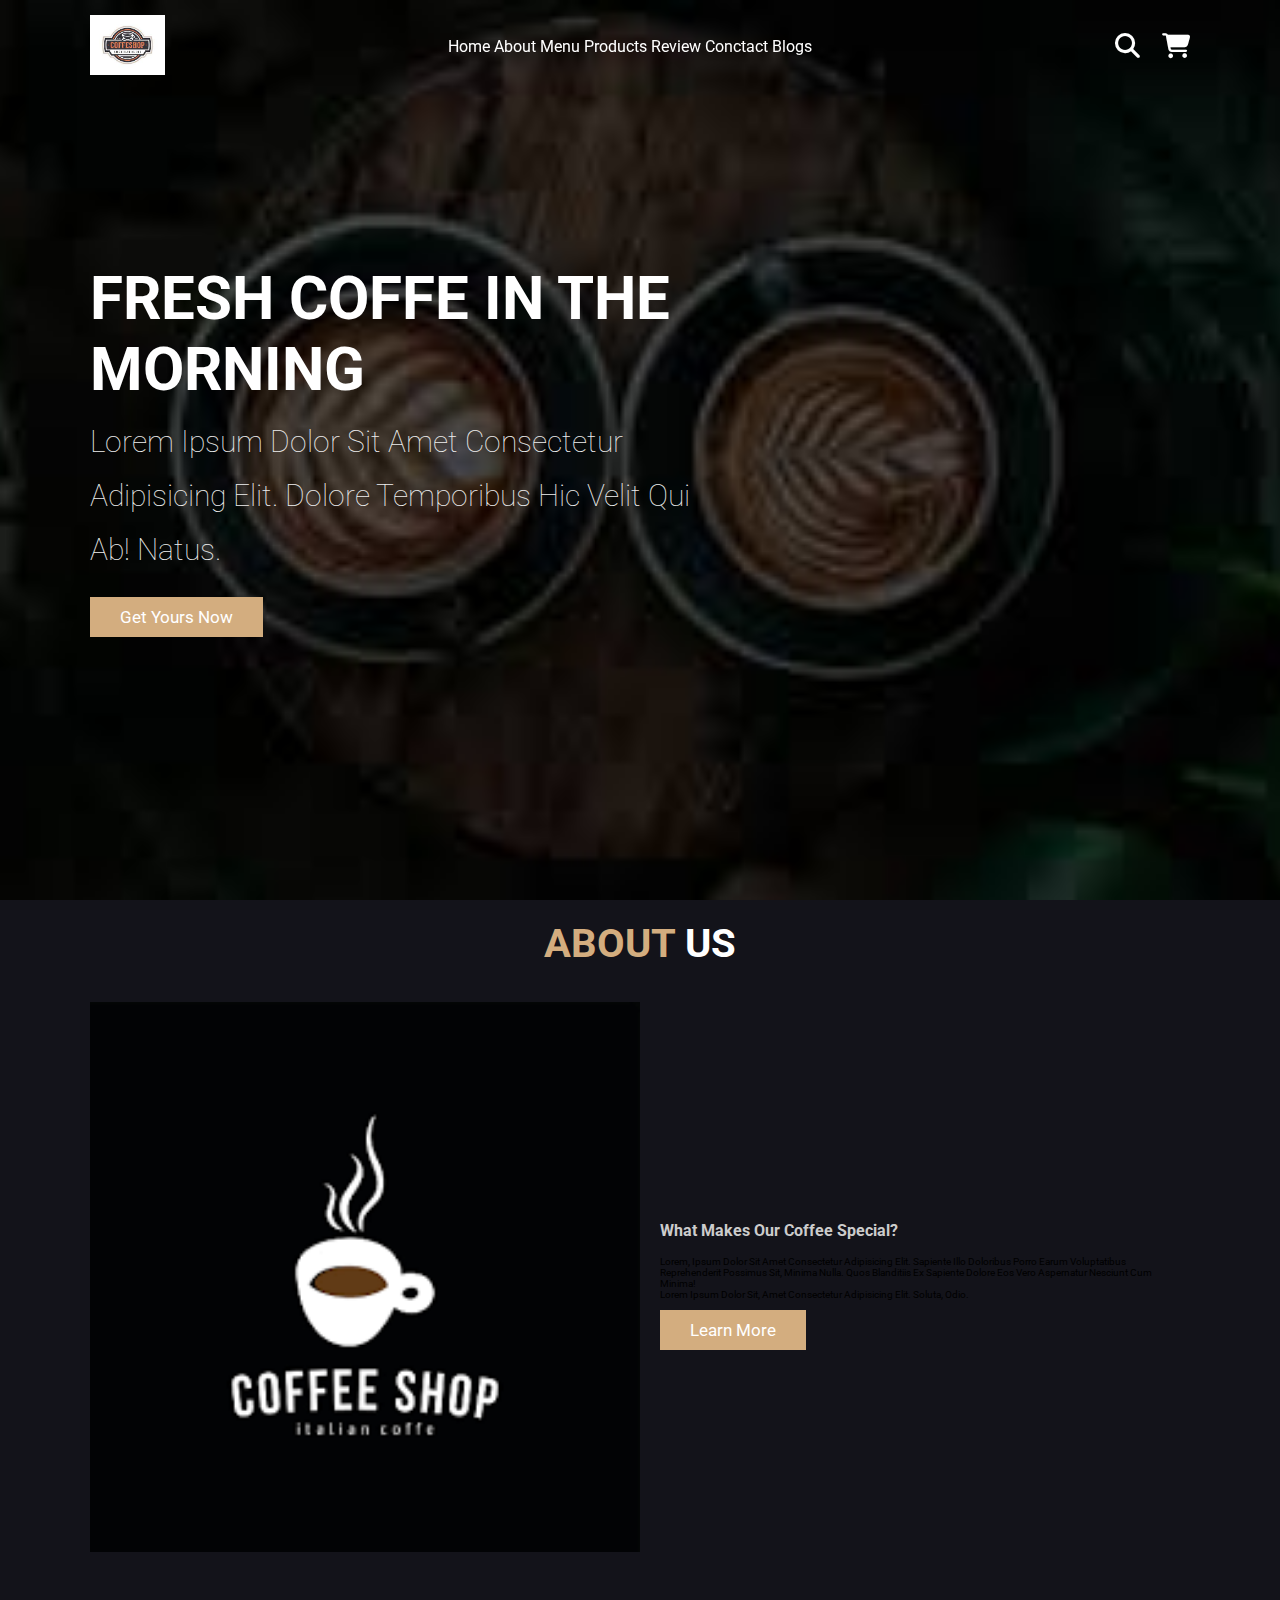
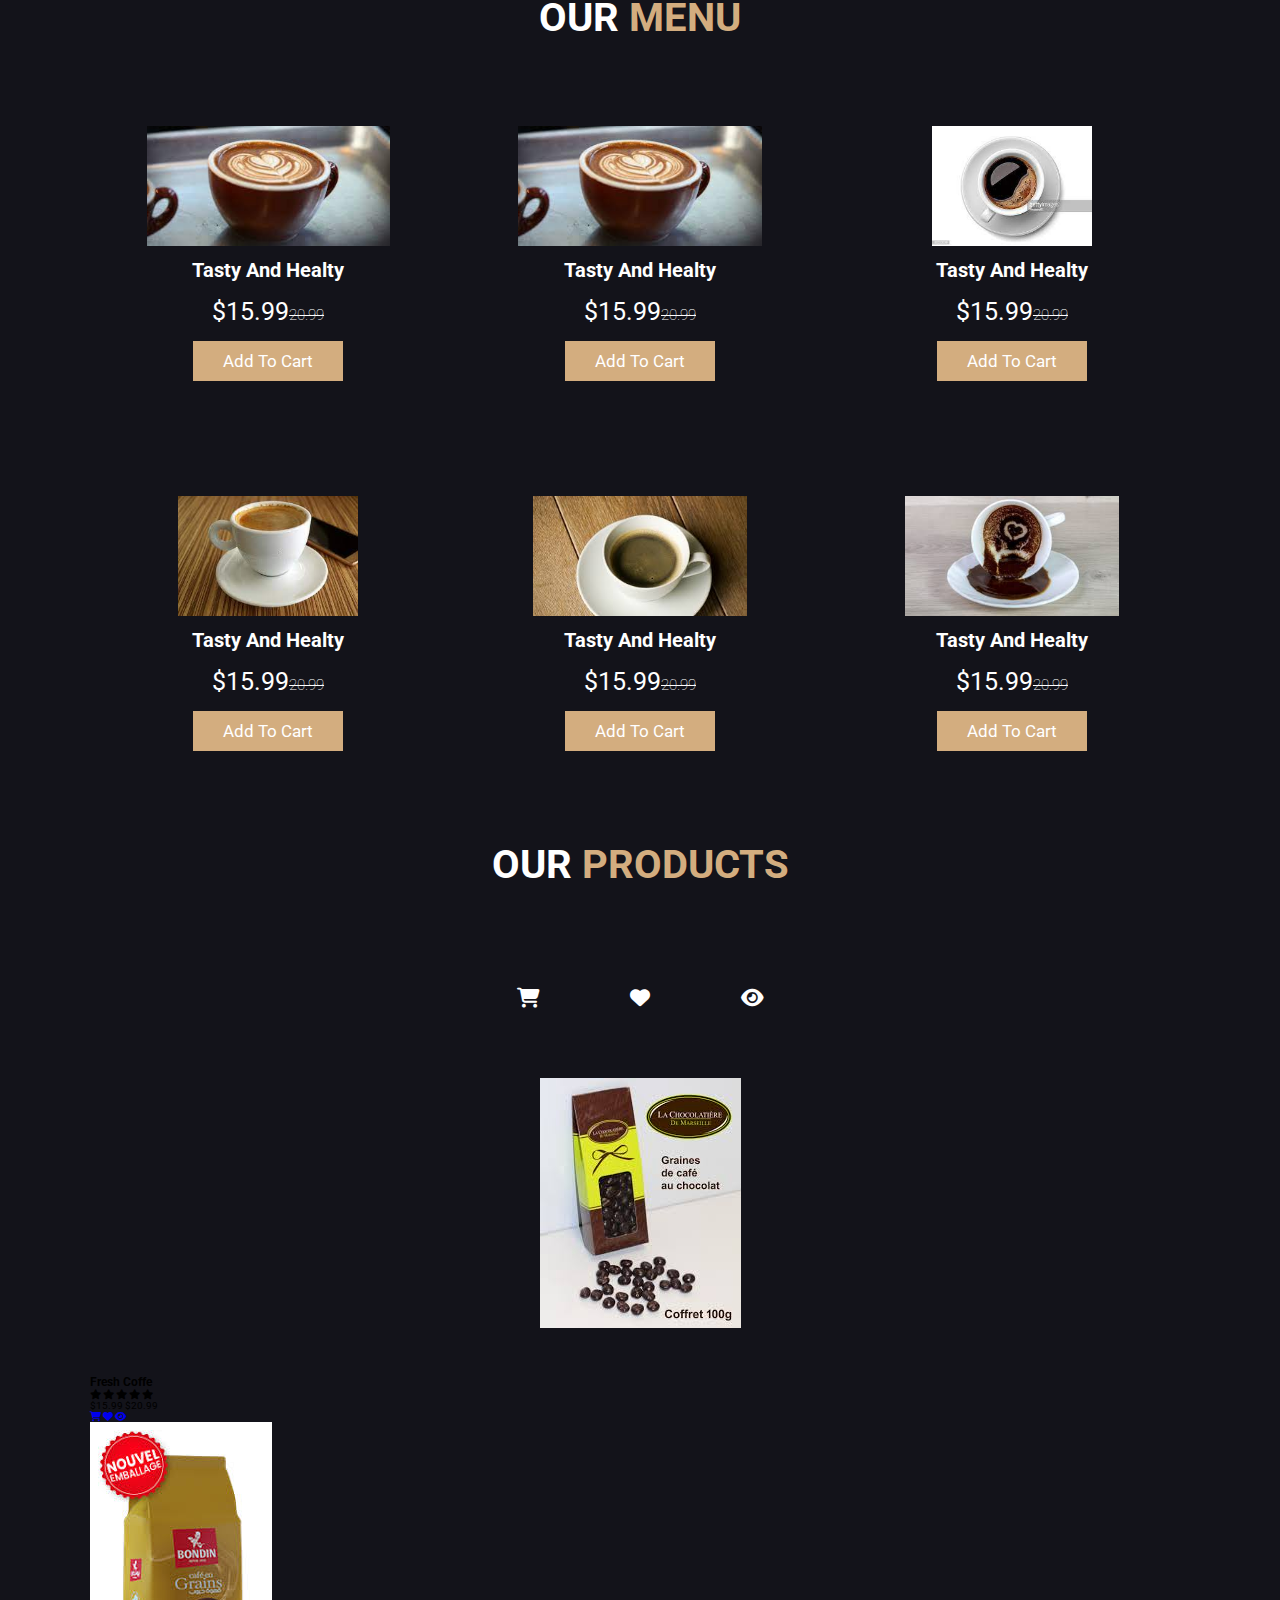
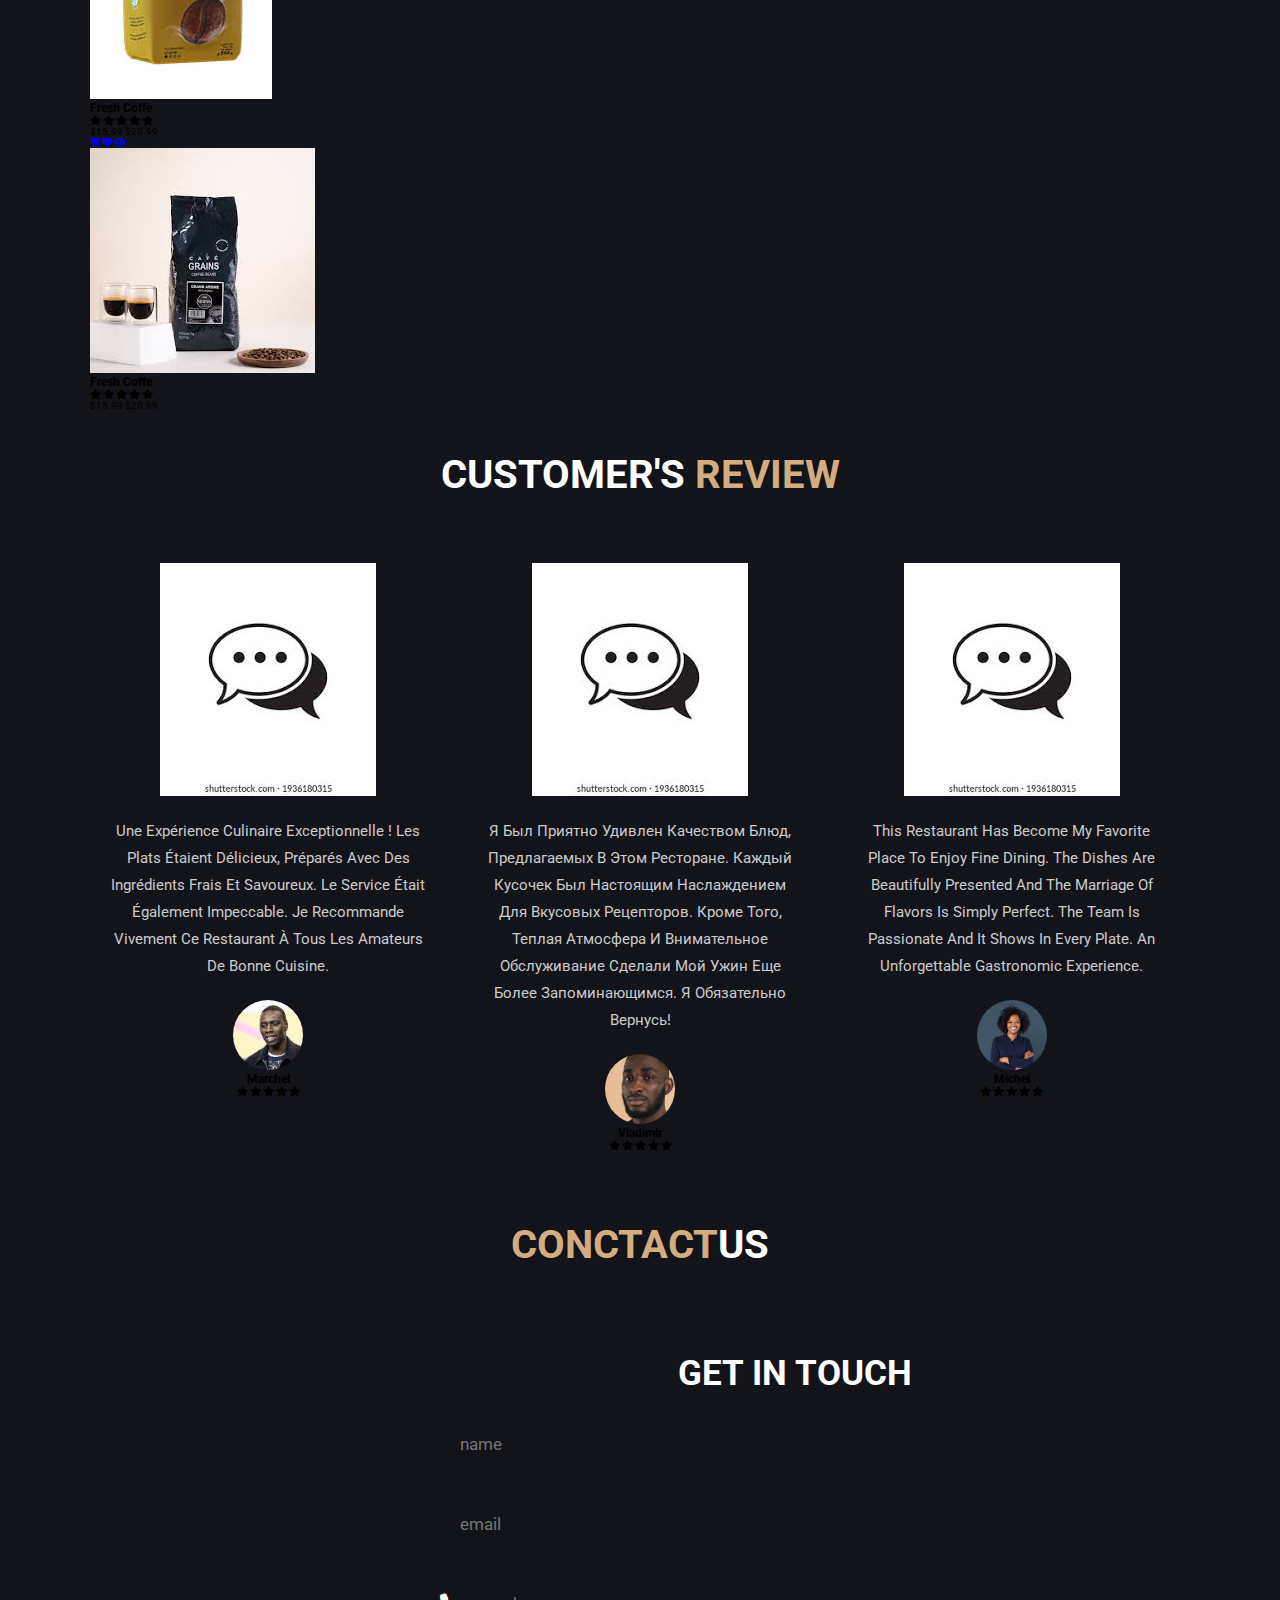
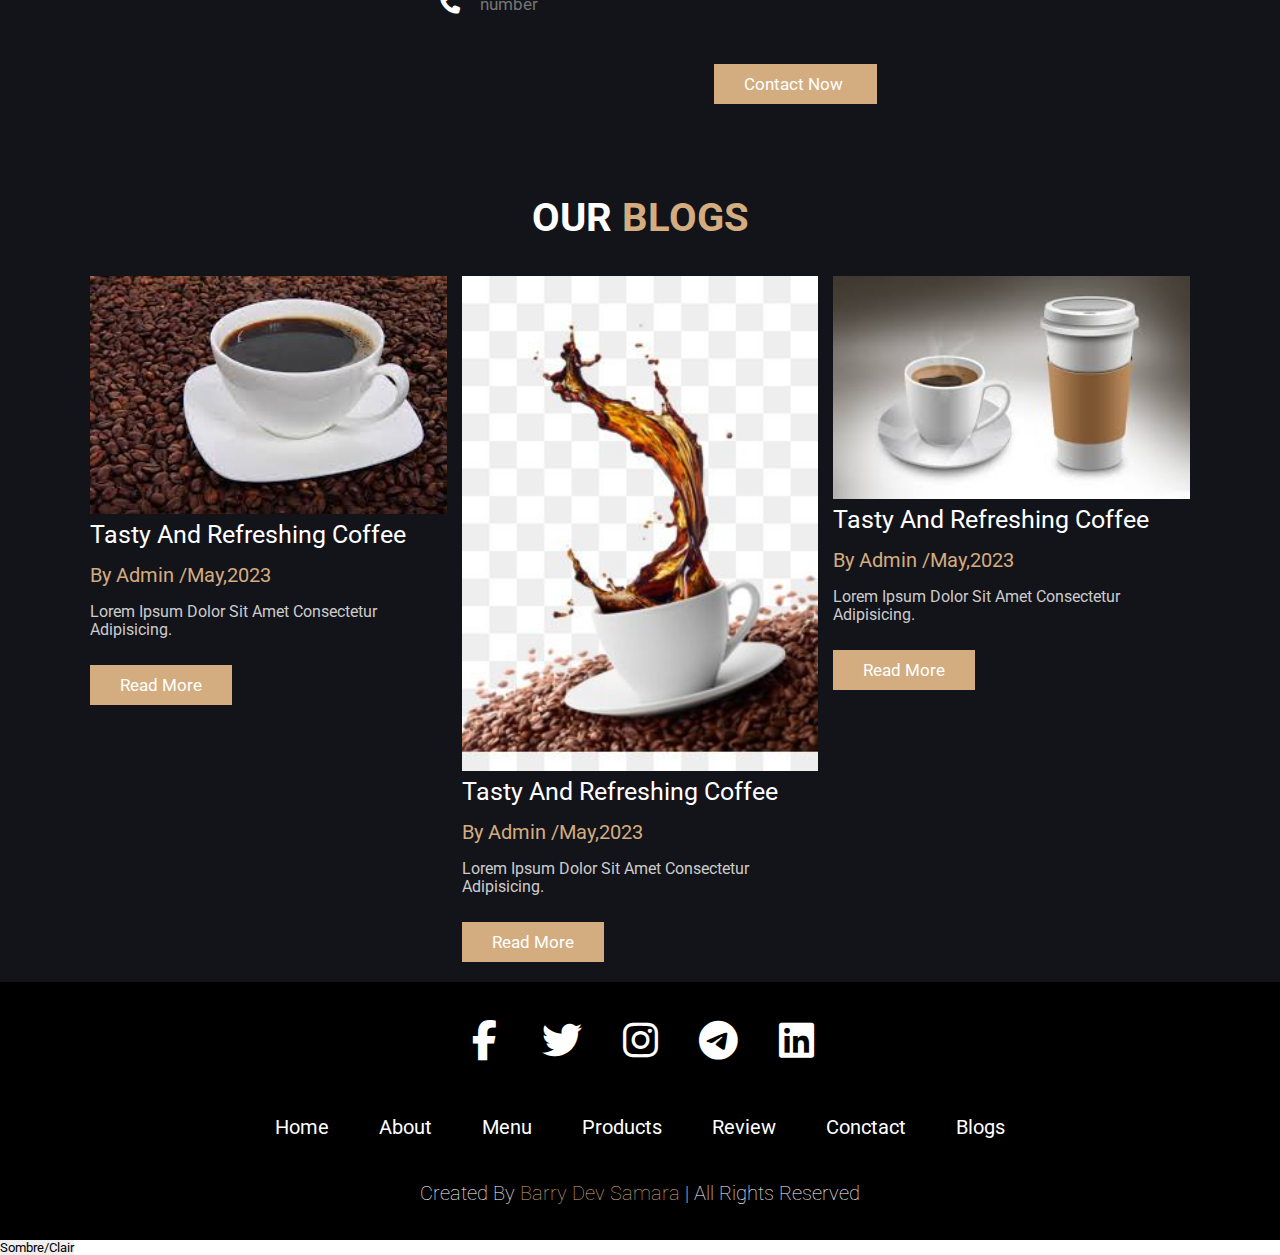
==== Курсовая работа_BARISLAV/index.html @ f3f9d3e2 "заказ кофе" ====
<!DOCTYPE html>
<html lang="en">
<head>
    <meta charset="UTF-8">
    <meta http-equiv="X-UA-Compatible" content="IE=edge">
    <meta name="viewport" content="width=device-width, initial-scale=1.0">
    <title>Barry_Coffe</title>
    <!-- font awesome cdn link-->
    <link rel=" icon" type="jpg"  href="imeges/log.jpg">

    <link rel="stylesheet" href="https://cdnjs.cloudflare.com/ajax/libs/font-awesome/6.4.0/css/all.min.css"> 

    <!--custom css file link -->
    <link rel="stylesheet" href="style.css">
   

</head>
<body>
      

    <!--debut de header-->
     <header class="header">
        <a href="#" class="logo">
               <img src="imeges/logo.jpg" alt="">
               
        </a>
         
     <nav class="navbar">
        <a href="#home">home</a>
        <a href="#about">about</a>
        <a href="#menu">menu</a>
        <a href="#products">products</a>
        <a href="#review">review</a>
        <a href="#conctact">conctact</a>
        <a href="#blogs">blogs</a>
     </nav>

     <div class="icons">
        <div class="fas fa-search" id="search-btn"></div>
        <div class="fas fa-shopping-cart" id="cart-btn"></div>
        <div class="fas fa-bars" id="menu-btn"></div>
     </div>
     <div class="search-form">
        <input type="search" id="search-box" placeholder="search here...">
        <label for="search-box" class="fas fa-search"></label>
     </div>

     <div class="cart-items-container">
        <div class="cart-item">
            <span class="fas fa-times"></span>
            <img src="imeges/cart-item-1.jpg" alt="">
            <div class="content">
                <h3>cart item 01</h3>
                <div class="price">200/-</div>
            </div>
        </div> 

        <div class="cart-item">
            <span class="fas fa-times"></span>
            <img src="imeges/cart-item-2.jpg" alt="">
            <div class="content">
                <h3>cart item 02</h3>
                <div class="price">250/-</div>
            </div>
        </div> 

        <div class="cart-item">
            <span class="fas fa-times"></span>
            <img src="imeges/cart-item-3.jpg" alt="">
            <div class="content">
                <h3>cart item 03</h3>
                <div class="price">275/-</div>
            </div>
        </div> 
        <div class="cart-item">
            <span class="fas fa-item"></span>
            <img src="imeges/cart-item-4.jpg" alt="">
            <div class="content">
                <h3>cart item 04</h3>
                <div class="price">300 /-</div>
            </div>
        </div> 
         <a href="#" class="btn">checkout now</a>

     </div>
    
     </header>
     <!--Fin  de header-->

     <!--home section starts-->

        <section class="home" id="home">
       <div class="content">
        <h3> fresh coffe in the morning</h3>
        <p>Lorem ipsum dolor sit amet consectetur adipisicing elit. Dolore temporibus hic velit qui ab! Natus.</p>
        <a href="#" class="btn"> get yours now</a>

        </section>

     <!--home section ends-->

     
     <!--about section starts-->
     <section class="about" id="about">
       <h1 class="heading"><span>about</span> us </h1>
       <div class="row">
        <div class="image">
            <img src="imeges/about-img.png" alt="">
        </div>

          <div class="content">
            <h3>What makes our coffee special?</h3>
            <p>Lorem, ipsum dolor sit amet consectetur adipisicing elit. Sapiente illo doloribus porro earum voluptatibus reprehenderit possimus sit, minima nulla. Quos blanditiis ex sapiente dolore eos vero aspernatur nesciunt cum minima!</p>
             <p>Lorem ipsum dolor sit, amet consectetur adipisicing elit. Soluta, odio.</p>
             <a href="#" class="btn">learn more</a>
        </div>
       </div>

     </section> 

     <!-- about section ends -->

     <!--menu section starts-->
     
     <section class="menu" id="menu">

        <h1 class="heading" >our <span>menu</span></h1>
        <div class="box-container">

            <div class="box">
                <img src="imeges/menu-1.jpg" alt="">
                <h3>tasty and healty</h3>
                <div class="price">$15.99<span>20.99</span></div>
                <a href="#" class="btn">add to cart</a>
            </div>

            <div class="box">
                <img src="imeges/menu-2.jpg" alt="">
                <h3>tasty and healty</h3>
                <div class="price">$15.99<span>20.99</span></div>
                <a href="#" class="btn">add to cart</a>
            </div>

            <div class="box">
                <img src="imeges/menu-3.jpg" alt="">
                <h3>tasty and healty</h3>
                <div class="price">$15.99<span>20.99</span></div>
                <a href="#" class="btn">add to cart</a>
            </div>
            <div class="box">
                <img src="imeges/menu-4.jpg" alt="">
                <h3>tasty and healty</h3>
                <div class="price">$15.99<span>20.99</span></div>
                <a href="#" class="btn">add to cart</a>
            </div>
            <div class="box">
                <img src="imeges/menu-5.jpg" alt="">
                <h3>tasty and healty</h3>
                <div class="price">$15.99<span>20.99</span></div>
                <a href="#" class="btn">add to cart</a>
            </div>
            <div class="box">
                <img src="imeges/menu-6.jpg" alt="">
                <h3>tasty and healty</h3>
                <div class="price">$15.99<span>20.99</span></div>
                <a href="#" class="btn">add to cart</a>
            </div>
        </div>
     </section>

     <!--menu section ends-->


      <!--products section start-->
     <section class="products" id="products">
       
        <h1 class="heading">our <span>products</span></h1>
        <div class="box-container">

            <div class="box">
                <div class="icons">
                <a href="#" class="fas fa-shopping-cart"></a>
                <a href="#" class="fas fa-heart"></a>
                <a href="#" class="fas fa-eye"></a>

            </div>
            <div class="image">
                <img src="imeges/product-1.jpg" alt="">
            </div>
            </div>
        </div>
        <div class="content">
            <h3>fresh coffe</h3>
            <div class="stars">
                <i class="fas fa-star"></i>
                <i class="fas fa-star"></i>
                <i class="fas fa-star"></i>
                <i class="fas fa-star"></i>
                <i class="fas fa-star half-alt"></i>

         </div>
           
         <div class="price">$15.99 <span>$20.99</span>
            
        </div>
        
        <div class="box">
            <div class="icons">
            <a href="#" class="fas fa-shopping-cart"></a>
            <a href="#" class="fas fa-heart"></a>
            <a href="#" class="fas fa-eye"></a>

        </div>
        <div class="image">
            <img src="imeges/product-2.jpg" alt="">
        </div>
        </div>
    </div>
    <div class="content">
        <h3>fresh coffe</h3>
        <div class="stars">
            <i class="fas fa-star"></i>
            <i class="fas fa-star"></i>
            <i class="fas fa-star"></i>
            <i class="fas fa-star"></i>
            <i class="fas fa-star half-alt"></i>

     </div>
       
     <div class="price">$15.99 <span>$20.99</span></div>

     
     <div class="box">
        <div class="icons">
        <a href="#" class="fas fa-shopping-cart"></a>
        <a href="#" class="fas fa-heart"></a>
        <a href="#" class="fas fa-eye"></a>

    </div>
    <div class="image">
        <img src="imeges/product-3.jpg" alt="">
    </div>
    </div>
</div>
<div class="content">
    <h3>fresh coffe</h3>
    <div class="stars">
        <i class="fas fa-star"></i>
        <i class="fas fa-star"></i>
        <i class="fas fa-star"></i>
        <i class="fas fa-star"></i>
        <i class="fas fa-star half-alt"></i>

 </div>
   
 <div class="price">$15.99 <span>$20.99</span></div>

    
        
        </div>

     </section>

<!--products section ends-->    

<!--review section starts-->

  <section class="review" id="review">

   <h1 class="heading"> customer's <span>review</span></h1>
      <div class="box-container">
        <div class="box">
            <img src="imeges/quote-img.jpg" alt="" class="quote">
            <p>Une expérience culinaire exceptionnelle ! Les plats étaient délicieux, 
                préparés avec des ingrédients frais et savoureux. Le service était également impeccable.
                 Je recommande vivement ce restaurant à tous les amateurs de bonne cuisine.
            </p>
            <img src="imeges/pic-1.jpg" class="user" alt="">
            <h3>Marchel</h3>
            <div class="stars">
                <i class="fas fa-star"></i>
                <i class="fas fa-star"></i>
                <i class="fas fa-star"></i>
                <i class="fas fa-star"></i>
                <i class="fas fa-star half-alt"></i>
        
         </div>
           
        </div>

        <div class="box">
            <img src="imeges/quote-img.jpg" alt="" class="quote">
            <p> Я был приятно удивлен качеством блюд, предлагаемых в этом ресторане. 
                Каждый кусочек был настоящим наслаждением для вкусовых рецепторов. Кроме того,
                 теплая атмосфера и внимательное обслуживание сделали мой ужин еще более запоминающимся. Я обязательно вернусь!
            </p>
            <img src="imeges/pic-2.jpg" class="user" alt="">
            <h3>Vladimir</h3>
            <div class="stars">
                <i class="fas fa-star"></i>
                <i class="fas fa-star"></i>
                <i class="fas fa-star"></i>
                <i class="fas fa-star"></i>
                <i class="fas fa-star half-alt"></i>
        
         </div>
           
        </div>

        <div class="box">
            <img src="imeges/quote-img.jpg" alt="" class="quote">
            <p>This restaurant has become my favorite place to enjoy fine dining. 
                The dishes are beautifully presented and the marriage of flavors is simply perfect. 
                The team is passionate and it shows in every plate. An unforgettable gastronomic experience.
            </p>
            <img src="imeges/pic-3.jpg" class="user" alt="">
            <h3>Michel</h3>
            <div class="stars">
                <i class="fas fa-star"></i>
                <i class="fas fa-star"></i>
                <i class="fas fa-star"></i>
                <i class="fas fa-star"></i>
                <i class="fas fa-star half-alt"></i>
        
         </div>
           
        </div>

      </div>


  </section>


<!--review section ends-->

  <!--contact section starts-->

      <section class="conctact" id="conctact">
        
        <h1 class="heading"><span>conctact</span>us</h1>

        <div class="row">

            <iframe class="map" src="https://www.google.com/maps/embed?pb=!1m18!1m12!1m3!1d2637.
            137162082329!2d18.37086447625581!3d48.62635727130162!2m3!1f0!2f0!3f0!3m2!1i1024!2i768!4f13.
            1!3m3!1m2!1s0x4714cea4421a099b%3A0x4e1c61bc4ff3249c!2sCOFFEE%204%20YOU!5e0!3m2!1sen!2sru!4v1684219513985!5m2!1sen!2sru" 
              allowfullscreen=""
             loading="lazy" referrerpolicy="no-referrer-when-downgrade"></iframe>

             <form action="">

                <h3>get in touch</h3>

                <div class="inputbox">
                   <span class="fas fa user"></span>
                   <input type="text" placeholder="name">
                </div>
                
                <div class="inputbox">
                    <span class="fas fa envelope"></span>
                    <input type="email" placeholder="email">
                 </div>
                 
                <div class="inputbox">
                    <span class="fas fa-phone"></span>
                    <input type="number" placeholder="number">
                 </div>

                 <input type="submit" value="contact now "  class="btn" >

             </form>


        </div>

      </section>

     <!--review section ends--> 

     <!--blogs section starts-->

       <section class="blogs" id="blogs">

          <h1 class="heading">our <span>blogs</span></h1>

             <div class="box-container">

                <div class="box">
                    <div class="image">
                        <img src="imeges/blog-1.jpg" alt="">
                    </div>
                    <div class="content">
                         <a href="" class="title">tasty and refreshing coffee</a>
                         <span>by admin /may,2023</span>
                         <p>Lorem ipsum dolor sit amet consectetur adipisicing.</p>
                         <a href="#" class="btn">read more</a>
                    </div>
                </div>

                
                <div class="box">
                    <div class="image">
                        <img src="imeges/blog-2.jpg" alt="">
                    </div>
                    <div class="content">
                         <a href="" class="title">tasty and refreshing coffee</a>
                         <span>by admin /may,2023</span>
                         <p>Lorem ipsum dolor sit amet consectetur adipisicing.</p>
                         <a href="#" class="btn">read more</a>
                    </div>
                </div>

                
                <div class="box">
                    <div class="image">
                        <img src="imeges/blog-3.jpg" alt="">
                    </div>
                    <div class="content">
                         <a href="#" class="title">tasty and refreshing coffee</a>
                         <span>by admin /may,2023</span>
                         <p>Lorem ipsum dolor sit amet consectetur adipisicing.</p>
                         <a href="#" class="btn">read more</a>
                    </div>
                </div>




             </div>




       </section>

  <!--blogs section ends-->
  <!--footer section starts-->
   
  <section class="footer">
   
    <div class="shar">
        <a href="#" class="fab fa-facebook-f"></a>
        <a href="#" class="fab fa-twitter"></a>
        <a href="#" class="fab fa-instagram"></a>
        <a href="#" class="fab fa-telegram"></a>
        <a href="#" class="fab fa-linkedin"></a>
     </div>
     <div class="links">
        <a href="#">home</a>
        <a href="#">about</a>
        <a href="#">menu</a>
        <a href="#">products</a>
        <a href="#">review</a>
        <a href="#">conctact</a>
        <a href="#">blogs</a>
    
      </div>
  <div class="credit">created by <span> Barry Dev Samara</span> | all rights reserved</div>

  </section>



  <!--footer section ends-->



 


    <!--custom js file link-->
    <footer>
        <button id="darkModeButton" onclick="toggleDarkMode()"> sombre/clair</button>
    </footer>
    <script src="script.js"></script>
</body>
</html>
---- Курсовая работа_BARISLAV/style.css ----
@import url('https://fonts.googleapis.com/css2?family=Instrument+Serif&family=Roboto:ital,wght@0,100;0,300;1,700&family=Shantell+Sans:wght@300&family=Zeyada&display=swap');

:root{
    --main-color:#d3ad7f;
    --black:#13131a;
    --bg:#010103:
    --border:1rem solid  rgba(255,255,255,.3);
}

*{
    font-family: 'Roboto', sans-serif;
    margin: 0;padding: 0;
    box-sizing: border-box;
    outline: none;border: none;
    text-decoration: none;
    text-transform:capitalize;
    transition: .2s linear;
 
 
}



html{
    font-size: 62.5%;
    overflow-x: hidden;
    scroll-padding-top: 9rem;
    scroll-behavior: smooth;

}
html ::-webkit-scrollbar{
    width: .8rem;

}
html ::-webkit-scrollbar-track{
    background: transparent;
}
html::-webkit-scrollbar-track-thumb{
    background: #fff;
    border-radius: 5rem;
   
}

body{
    background: var(--bg);

}
.heading{
    text-align: center;
    color: #fff;
    text-transform: uppercase;
    padding-bottom: 3.5rem;
    font-size: 4rem;
}
.heading span{
    color:var(--main-color);
    text-transform: uppercase;
}


section{
    padding: 2rem 7%;
    background-color: #13131a;
}
 .btn{
    margin-top: 1rem;
    display: inline-block;
    padding: 1rem 3rem;
    font-size: 1.7rem;
    color: #fff;
    background: var(--main-color);
    cursor: pointer;

 }
 .btn:hover{
    letter-spacing: .2rem;
 }

.header{
    background: var(--bg);
    display: flex;
    align-items: center;
    justify-content: space-between;
    padding: 1.5rem 7%;
    border-bottom: var(--border);
    position: fixed;
    top: 0;left: 0; right: 0;
    z-index: 1000;
}
.header .logo img{
    height: 6rem;
  
}
.header .navbar a{
    margin: 0.1rem;
    font-size: 1.6rem;
    color:#fff;

}
.header .navbar a:hover{
    color:var(--main-color);
    border-bottom: 1rem solid var(--main-color);
    padding-bottom: .5rem;
}

.header .icons div {
   color:#fff;
   cursor: pointer;
   font-size: 2.5rem;
   margin-left: 2rem;
}
.header .icons div:hover{
   color: var(--main-color);
}
#menu-btn{
    display:none;
}
.header .search-form{
    position:absolute;
    top: 115%;right:7%;
    background: #fff;
    width: 50rem;
    height: 5rem;
    display: flex;
    align-items: center;
    transform: scaleY(0);
    transform-origin:top ;
   

}

.header .search-form{
    transform: scaleY(0);
}

.header .search-form input{
    height: 100%;
    width: 100%;
    font-size: 1.6rem;
    color: var(--black);
    padding: 1rem;
    text-transform: none;
   
    
} 
.header .search-form label{
    cursor: pointer ;
    font-size: 2.2rem;
    margin-right: 1.5rem;
    color: var(--black);
}
.header .search-form label:hover{
  color: var(--main-color);

}

.header .cart-items-container{
    position: absolute;
    top: 100%; right: -100%;
    height: calc(100vh - 9.5rem);
    width: 35rem;
    background: #fff;
    padding: 0 1.5rem;
}
.header .cart-items-container.active{
    right: 0;
}

.header .cart-items-container .cart-item{
    position:relative;
    margin: 2rem 0; 
    display: flex;
    align-items: center;
    gap: 1.5rem;
}
.header .cart-items-container .cart-item .fa-times{
    position: absolute;
    top: 1rem; right: 1rem;
    font-size: 2rem;
    cursor: pointer;  
    color: var(--black); /*variable personnalises*/ 
}
.header .cart-items-container .cart-item .fa-times:hover{
    color: var(--main-color);

}
.header .cart-items-container .cart-item img{

    height: 7rem;
}
.header .cart-items-container .cart-item .content h3{
     font-size: 2rem;
     color:var(--black);
     padding-bottom: .5rem;
   
}
.header .cart-items-container .cart-item .content .price{
    font-size: 1.5rem;
    color:var(--main-color);
   
}
.header .cart-items-container .btn{
    width: 100%;
    text-align: center ;
}


.home{
    min-height: 100vh;
    display: flex;
    align-items: center;
    background:url(imeges/logo1.jpg) no-repeat;
    background-size: cover;
    background-position: center;
}

.home .content{
    max-width: 60rem;
}
.home .content h3{
    font-size: 6rem;
    text-transform: uppercase;
    color: #fff;
}
.home .content p {
    font-size: 3rem;
    font-weight: lighter;
    line-height: 1.8;
    padding: 1rem 0;
    color: #eee;
}


.about .row{
    display: flex;
    align-items: center;
    background: var(--black);
    flex-wrap: wrap;
}
.about .row .image{
    flex: 1 1 45rem;
}
.about .row .image img{
    width: 100%;
}

.about .row .content{
    flex: 1 1 45rem;
    padding: 2rem;
}
.about .row .content h3{
    font-size: 1.6rem;
    color:#ccc;
    padding:1rem 0;
    line-height: 1.8;

}
.menu .box-container{
    display: grid;
    grid-template-columns: repeat(auto-fit,minmax(30rem ,1fr));
    gap: 1.5rem;

}
.menu .box-container .box{
    padding: 5rem;
    text-align: center;
    border: var(--border);
}

.menu .box-container .box img{
    height: 12rem;

}
.menu .box-container .box h3{
    color: #fff;
    font-size: 2rem;
    padding: 1rem 0;
}
.menu .box-container .box .price{
    color: #fff;
    font-size: 2.5rem;
    padding: .5rem 0;
}
.menu .box-container .box .price span{
    color: #fff;
    font-size: 1.5rem;
    text-decoration: line-through;
    font-weight:lighter;

    
} 
.menu .box-container .box :hover{
    background: #fff;
}

.menu .box-container .box :hover > *{
    color: var(--black);
}
.products .box-container{
    display: grid;
    grid-template-columns: repeat(auto-fit,minmax(30rem ,1fr));
    gap: 1.5rem;

}
.products .box-container .box{
    text-align: center;
    border: var(--border);
    padding: 2rem;
}

.products .box-container .box .icons a{
    height: 5rem;
    width: 5rem;
    line-height: 5rem;
    font-size: 2rem;
    border: var(--border);
    color: #fff;
    margin: 3rem;
   

}

.products .box-container .box .icons a:hover{
    background: var(--main-color);

}
.products .box-container .box .image{
    padding: 2.5rem;
}
.products .box-container .box .image img{
  height: 25rem;
}

.products .box-container .box .content h3{

    color:#fff;
    font-size: 2.5rem;
}

.products .box-container .box .content .stars{

    padding: 1.5rem;
}

.products .box-container .box .content .stars i{
    font-size: 1.7rem;
    color: var(--main-color);
}

.products .box-container .box .content .price{
    color: #fff;
    font-size: 2.5rem;
}

.products .box-container .box .content .price span{
  
     text-decoration: line-through;
     font-weight:lighter;
     font-size: 1.5rem;

}
.review .box-container{

    display: grid;
    grid-template-columns: repeat(auto-fit,minmax(30rem ,1fr));
    gap: 1.5rem;

}

.review .box-container .box{
    border: var(--border);
    text-align: center;
    padding:3rem  2rem;
}

.review .box-container .box p{
    font-size: 1.5rem;
    line-height: 1.8;
    color: #ccc;
    padding: 2rem 0;
}

 
.review .box-container .box .user{

    height: 7rem;
    width: 7rem;
    border-radius: 50%;
    object-fit: cover; /* interresant proprite :ildoit s'ajuster à l'intérieur de son conteneur.*/

}

.review .box-container .box .h3{
    padding: 1rem 0;
    font-size: 2rem;
    color: #fff;
}

.review .box-container .box .star i{
    font-size: 2rem;
    color:var(--main-color);
}

.conctact .row  {
   display: flex;
   background: var(--black);
   flex-wrap: wrap;
   gap:1rem ;

}

.conctact .row.map{
    flex:1 1 45rem;
    width: 100%;
    object-fit: cover;
}

.conctact .row form{
    flex:1 1 45rem;
    padding: 5rem 2rem;
    text-align: center;
}

.conctact .row form h3{
  text-transform: uppercase;
  font-size: 3.5rem;
  color: #fff;
} 

.conctact .row form .inputbox{

    display: flex;
    align-items: center;
    margin-top :2rem;
    margin-bottom: 2rem;
    background: var(--bg);
    border: var(--border);


}

.conctact .row form .inputbox span{
    color: #fff;
    font-size: 2rem;
    padding-left: 2rem;
}

.conctact .row form .inputbox input{
    width: 100%;
    padding: 2rem;
    font-size: 1.7rem;
    color: #fff;
    text-transform: none;
    background: none;

}

.blogs .box-container{
    display: grid;
    grid-template-columns: repeat(auto-fit,minmax(30rem,1fr));
    gap: 1.5rem;
}

.blogs .box-container .box{
    border: var(--border);
}

.blogs .box-container .box image{

    height: 25rem;
    overflow: hidden;
    width: 100%;
}

.blogs .box-container .box .image img{

    height: 100%;
    object-fit: cover;
    width: 100%;
}

.blogs .box-container .box:hover .image img{

    transform: scale(1.2);


}

.blogs .box-container .box .content{
    padding: 2 rem;
}

.blogs .box-container .box .content .title{

    font-size: 2.5rem;
    line-height: 1.5;
    color: #fff;

}

.blogs .box-container .box .content .title:hover{
    color:var(--main-color);

}

.blogs .box-container .box .content span{

    color: var(--main-color);
    display: block;
    padding-top: 1rem;
    font-size: 2rem;
}

.blogs .box-container .box .content p{
    font-size: 1.6rem;
    line-height: 1.8rem;
    color: #ccc;
    padding: 1em 0;
}

.footer{
    background: black;
    text-align: center;
}

.footer .shar{
    padding: 1rem 0;
}

.footer .shar a{
    height:6rem ;
    width: 7rem;
    line-height: 5rem;
    font-size: 4rem;
    color: #fff;
    border: var(--border);
    margin: .3rem;
    border-radius: 50%;
}

.footer .shar a:hover{
   background-color:bisque;
}

.footer .links{
    display: flex;
    justify-content: center;
    flex-wrap: wrap;
    padding:2rem 0 ;
    gap: 1rem;
    
}

.footer .links a{
   padding: .7rem 2rem;
   color: #fff;
   border: var(--border);
   font-size: 2rem;
    
}

.footer .links a:hover{

    background: var(--main-color);
}

.footer .credit {
    font-size: 2rem;
    color: #fff;
    font-weight: lighter;
    padding: 1.5rem;
}

.footer .credit span{

    color: var(--main-color);
}

footer{
    transition: background-color 0.5s;
   }
   
   .dark-mode{
       background-color: #222;
       color: #fff;
   }






















/*media querries */
@media(max-width:991px){

    html{
        font-size: 55%;
    }

    .header{
        padding: 1.5rem 2rem;
    }
    section {
        padding: 2rem ;
        background-color:black;
    }

}

@media(max-width:766px){

    #menu-btn{
        display:inline-block ;
        
   }
   .header .navbar{
    position :absolute;
    top:100%; right:-100%;
    background: #fff;
    width:30rem;
    height: calc(100vh - 9.5rem);
   
   }
   .header .navbar .active{
    right: 0;
   }

   .header .navbar a{
    color: var(--black);
    display: block;
    margin: 1.5rem;
    padding: .5rem;
    font-size: 2rem;
   }
   .header .search-form{
    width: 90%;
    right: 2rem;
  }
  .home{
    background-position: left;
    justify-content: center;
    text-align: center;
    
  }

 
  .home .content h3{
    font-size: 4.5rem;

  }
  .home .content p{
    font-size: 1.5rem;
    
  }

}
@media(max-width:450px){

    html{
        font-size: 50%;
    }

}
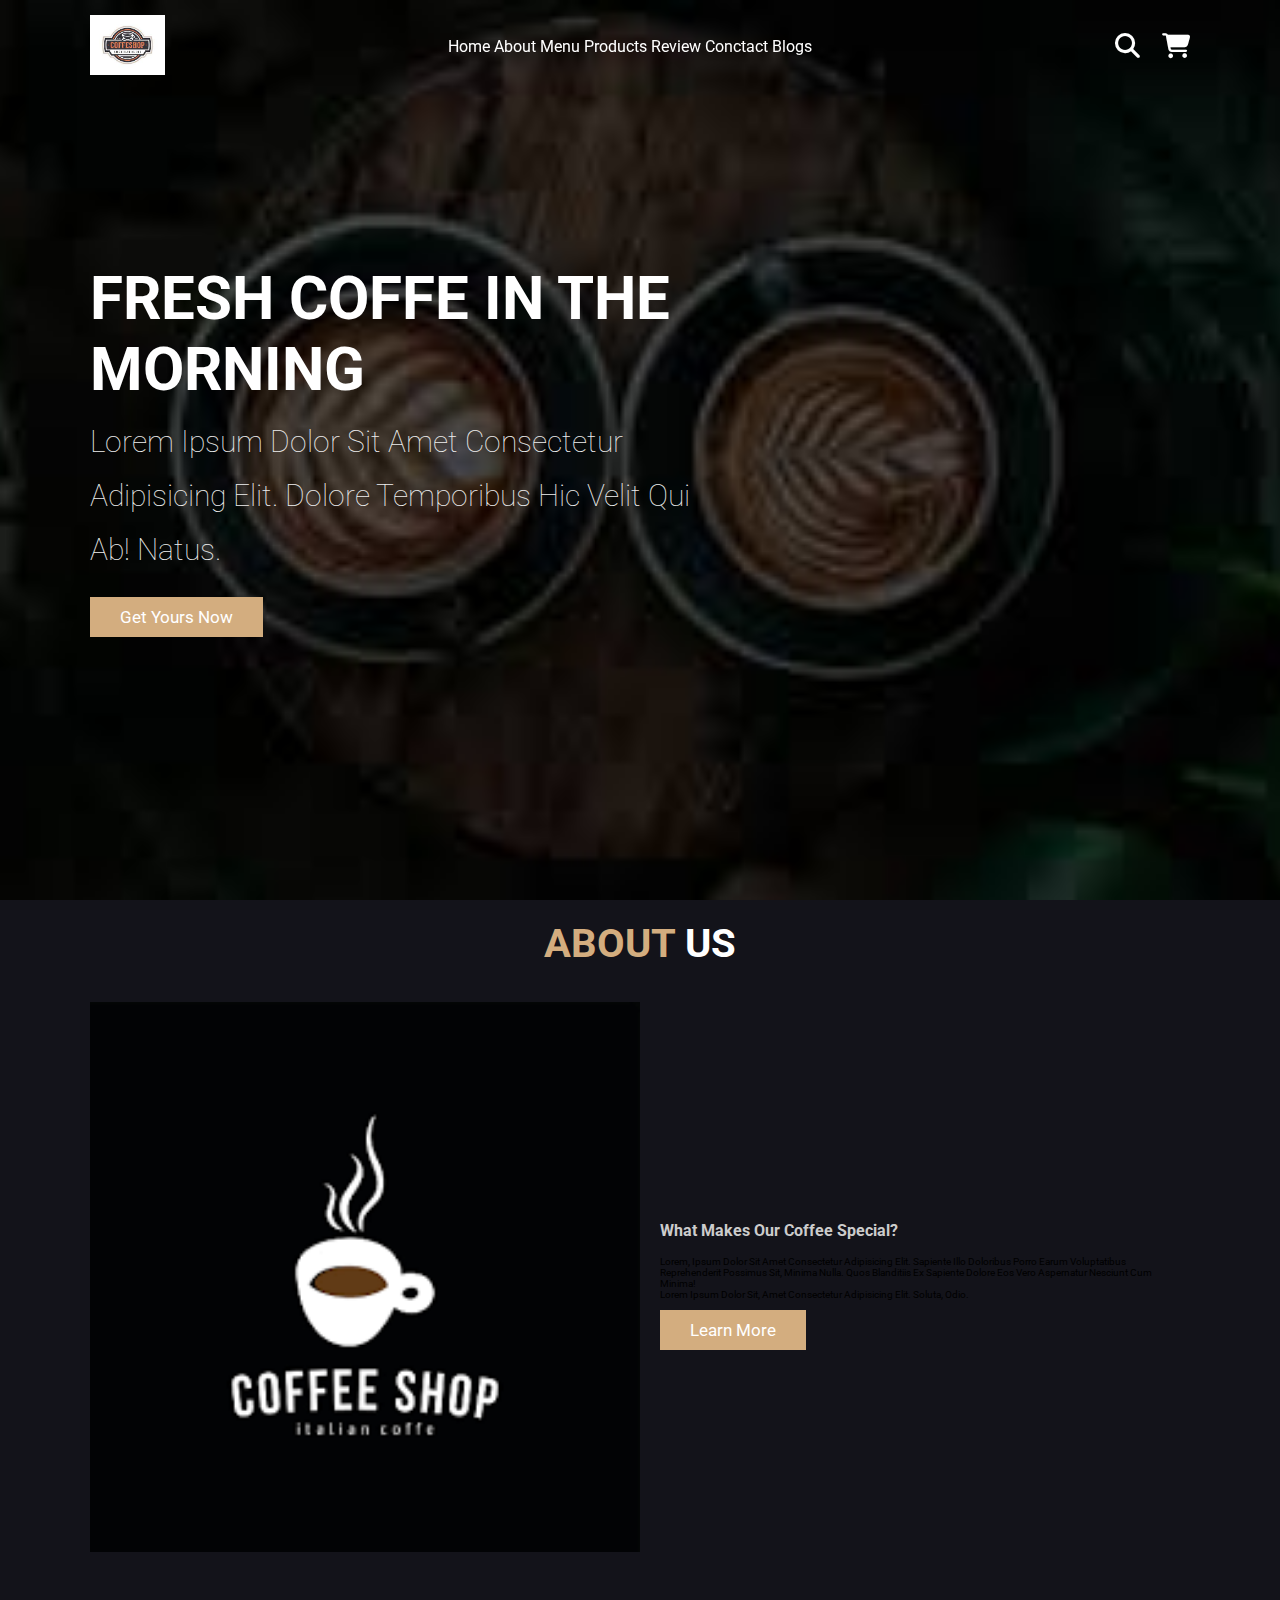
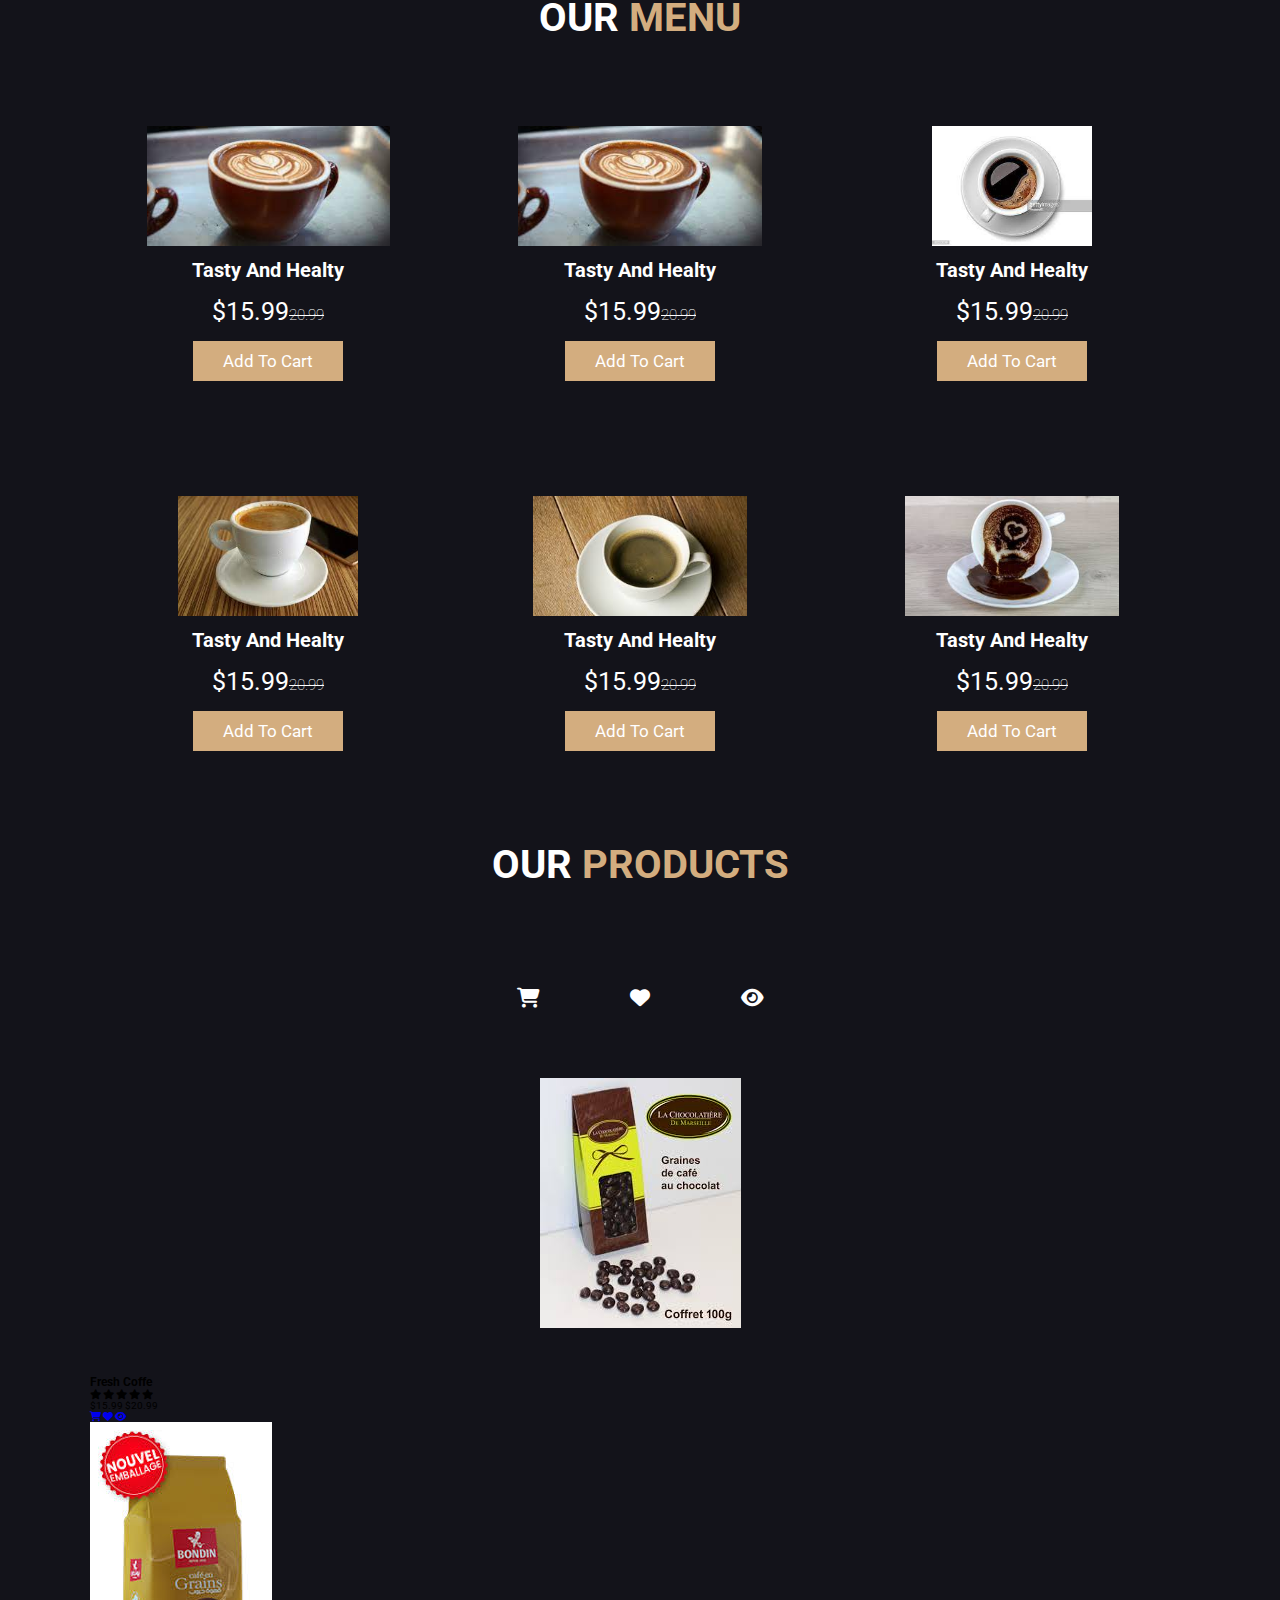
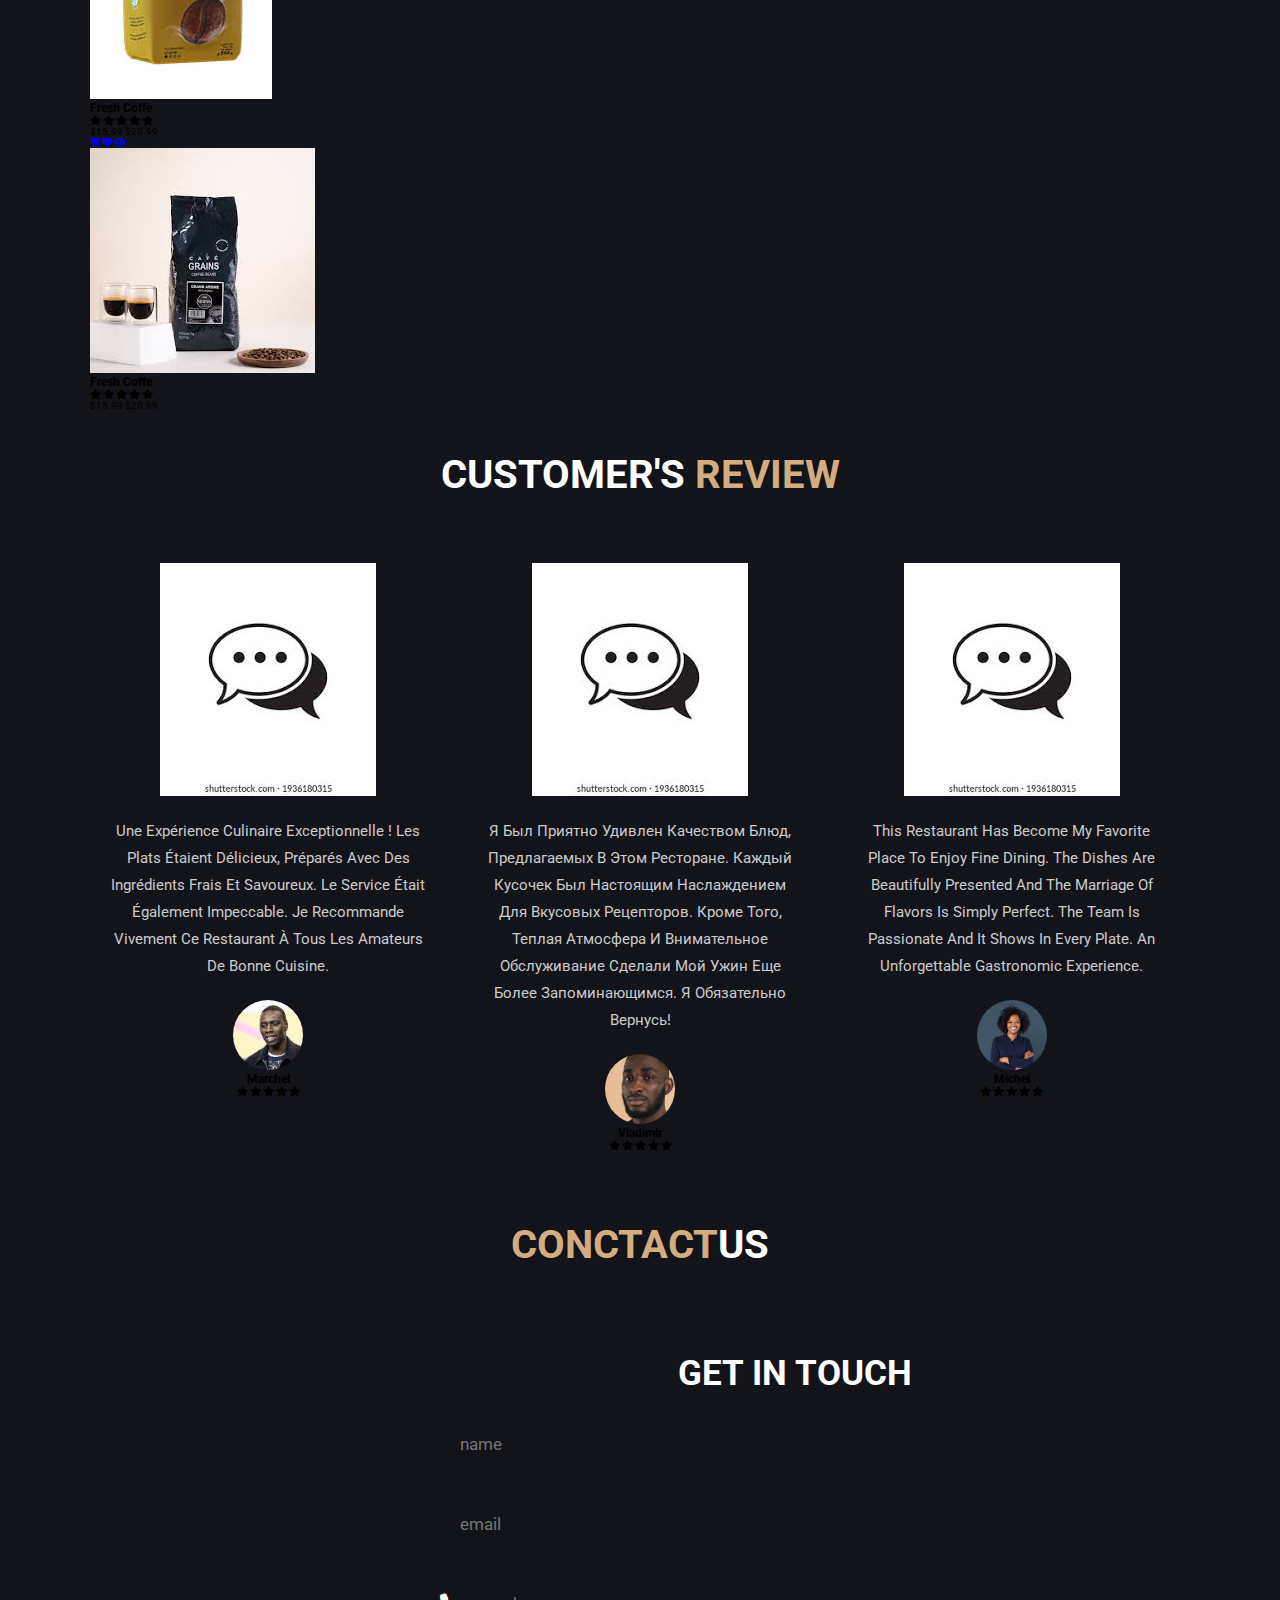
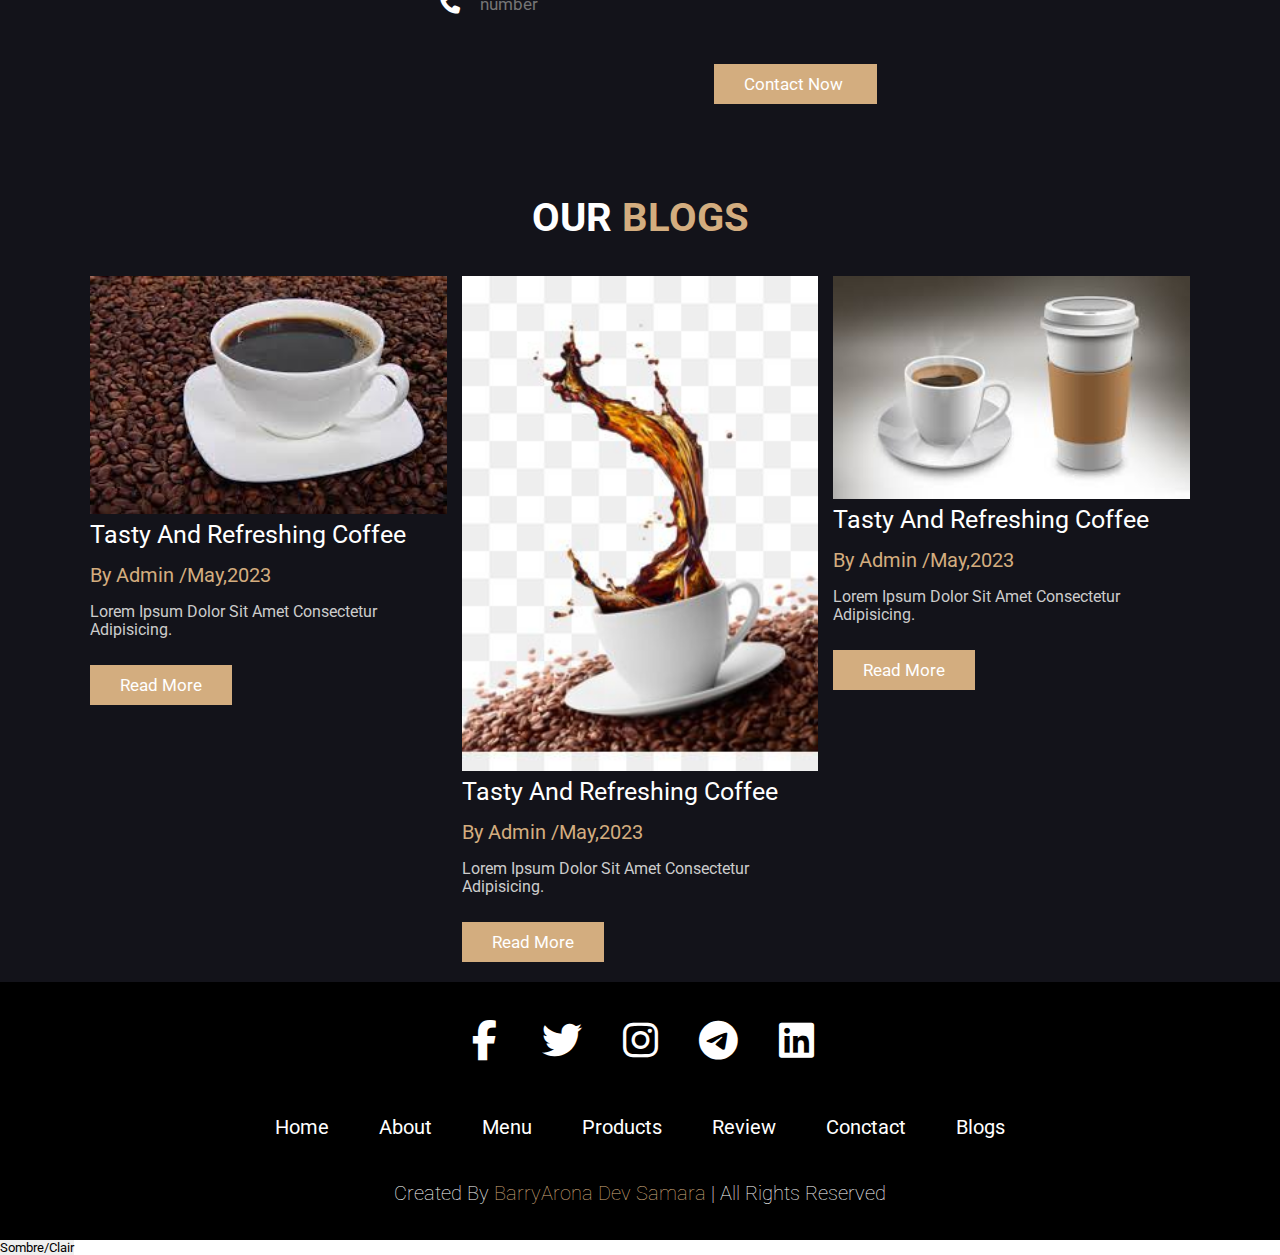
==== commit 075179b4: "modification footer" ====
--- a/Курсовая работа_BARISLAV/index.html
+++ b/Курсовая работа_BARISLAV/index.html
@@ -456,7 +456,7 @@
         <a href="#">blogs</a>
     
       </div>
-  <div class="credit">created by <span> Barry Dev Samara</span> | all rights reserved</div>
+  <div class="credit">created by <span> BarryArona Dev Samara</span> | all rights reserved</div>
 
   </section>
 
